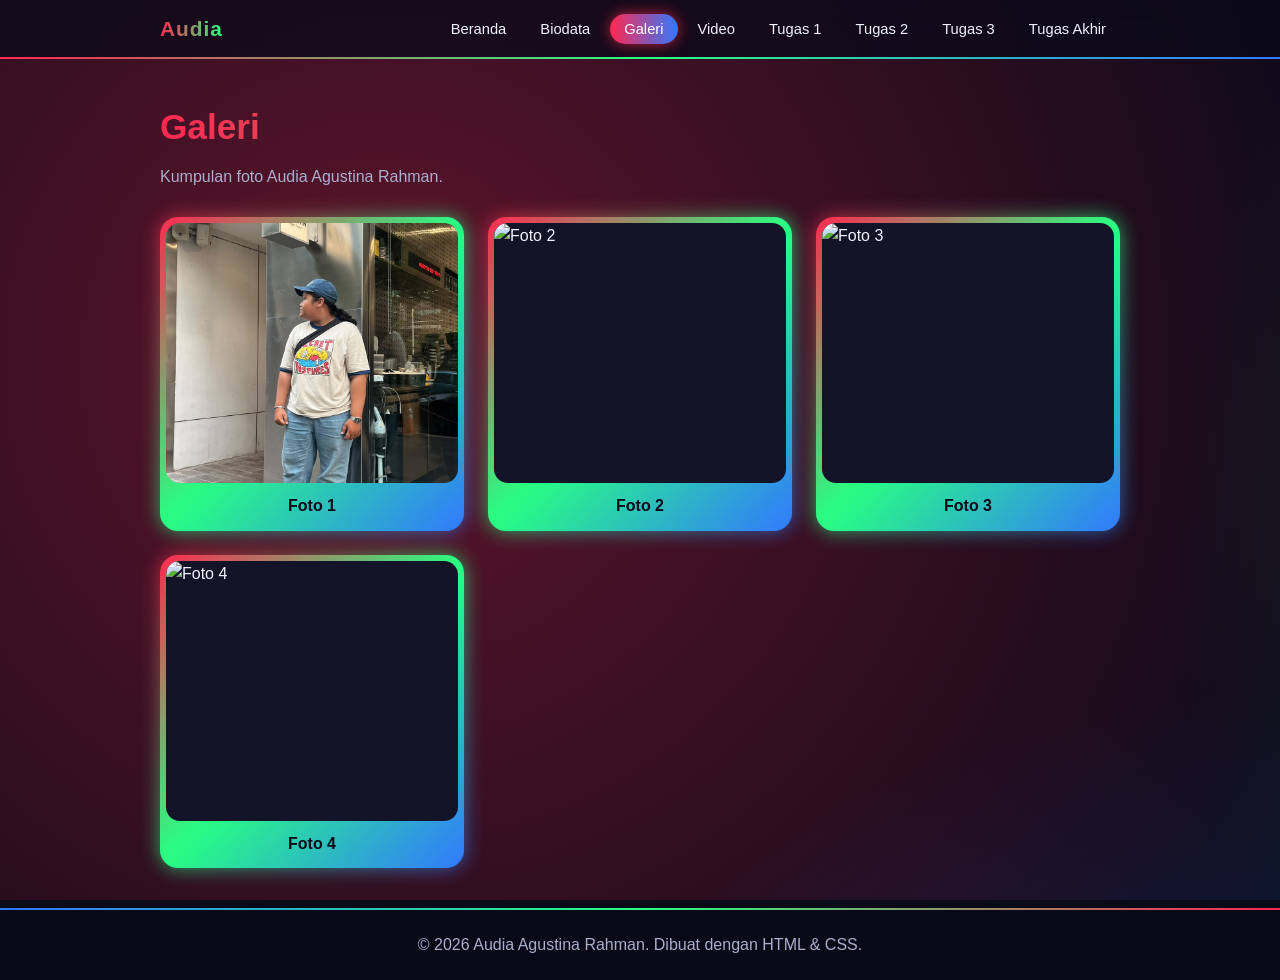
==== galeri.html @ c8ceb2f7 "Update galeri.html" ====
<!DOCTYPE html>
<html lang="id">
<head>
<meta charset="UTF-8">
<meta name="viewport" content="width=device-width, initial-scale=1">
<title>Galeri | Audia Agustina Rahman</title>
<style>
:root{--bg:rgb(10,10,25);--text:rgb(240,242,255);--muted:rgb(170,175,205);color-scheme:dark}
*{box-sizing:border-box;margin:0;padding:0}
body{font-family:"Segoe UI",Arial,sans-serif;color:var(--text);line-height:1.6;background:var(--bg);min-height:100vh}
body::before{content:"";position:fixed;inset:0;z-index:-1;
background:radial-gradient(circle at 15% 20%,rgba(255,40,80,.35),transparent 40%),
radial-gradient(circle at 85% 30%,rgba(40,255,130,.30),transparent 40%),
radial-gradient(circle at 50% 90%,rgba(50,120,255,.38),transparent 45%);
background-size:200% 200%;animation:geser 14s ease-in-out infinite alternate}
@keyframes geser{to{background-position:100% 100%}}
.logo,h1{background:linear-gradient(90deg,rgb(255,40,80),rgb(40,255,130),rgb(50,120,255),rgb(255,40,80));
background-size:300% 100%;-webkit-background-clip:text;background-clip:text;-webkit-text-fill-color:transparent;color:transparent;animation:pelangi 6s linear infinite}
@keyframes pelangi{to{background-position:300% 0}}
header{background:rgba(10,10,25,.75);backdrop-filter:blur(12px);-webkit-backdrop-filter:blur(12px);position:sticky;top:0;z-index:10;
border-bottom:2px solid transparent;border-image:linear-gradient(90deg,rgb(255,40,80),rgb(40,255,130),rgb(50,120,255)) 1}
nav{max-width:1000px;margin:auto;display:flex;flex-wrap:wrap;align-items:center;justify-content:space-between;padding:12px 20px}
.logo{font-weight:800;font-size:1.3rem;letter-spacing:1px}
nav ul{list-style:none;display:flex;flex-wrap:wrap;gap:6px}
nav a{color:var(--text);text-decoration:none;padding:7px 14px;border-radius:999px;font-size:.92rem;transition:all .25s}
nav a:hover{background:rgba(255,255,255,.12);box-shadow:0 0 12px rgba(50,120,255,.8);transform:translateY(-2px)}
nav a.active{background:linear-gradient(90deg,rgb(255,40,80),rgb(50,120,255));color:#fff;box-shadow:0 0 14px rgba(255,40,80,.7)}
main{max-width:1000px;margin:auto;padding:40px 20px;min-height:70vh}
h1{font-size:2.2rem;margin-bottom:8px;font-weight:800}
.sub{color:var(--muted);margin-bottom:28px}
.grid{display:grid;grid-template-columns:repeat(auto-fit,minmax(260px,1fr));gap:24px}
figure{position:relative;isolation:isolate;border-radius:18px;padding:6px;
background:linear-gradient(135deg,rgb(255,40,80),rgb(40,255,130),rgb(50,120,255));transition:all .3s}
figure::before{content:"";position:absolute;inset:0;z-index:-1;border-radius:18px;
background:inherit;filter:blur(10px);opacity:.7}
figure:hover{transform:translateY(-6px) scale(1.03)}
figure img{display:block;width:100%;height:260px;object-fit:cover;border-radius:14px;background:rgb(20,20,40)}
figcaption{padding:10px 8px 6px;text-align:center;font-weight:600;color:rgb(10,10,25)}
footer{text-align:center;padding:22px;color:var(--muted);background:rgba(10,10,25,.75);border-top:2px solid transparent;
border-image:linear-gradient(90deg,rgb(50,120,255),rgb(40,255,130),rgb(255,40,80)) 1}
@media(max-width:600px){nav,nav ul{justify-content:center}figure img{height:220px}}
</style>
</head>
<body>

<header><nav>
<div class="logo">Audia</div>
<ul>
<li><a href="index.html">Beranda</a></li>
<li><a href="biodata.html">Biodata</a></li>
<li><a href="galeri.html" class="active">Galeri</a></li>
<li><a href="video.html">Video</a></li>
<li><a href="tugas1.html">Tugas 1</a></li>
<li><a href="tugas2.html">Tugas 2</a></li>
<li><a href="tugas3.html">Tugas 3</a></li>
<li><a href="tugas-akhir.html">Tugas Akhir</a></li>
</ul>
</nav></header>

<main>
<h1>Galeri</h1>
<p class="sub">Kumpulan foto Audia Agustina Rahman.</p>

<div class="grid">
<figure>
<img src="FOTO 1.jpeg" alt="Foto 1">
<figcaption>Foto 1</figcaption>
</figure>
<figure>
<img src="foto/foto2.jpg" alt="Foto 2">
<figcaption>Foto 2</figcaption>
</figure>
<figure>
<img src="foto/foto3.jpg" alt="Foto 3">
<figcaption>Foto 3</figcaption>
</figure>
<figure>
<img src="foto/foto4.jpg" alt="Foto 4">
<figcaption>Foto 4</figcaption>
</figure>
</div>
</main>

<footer>© 2026 Audia Agustina Rahman. Dibuat dengan HTML &amp; CSS.</footer>
</body>
</html>
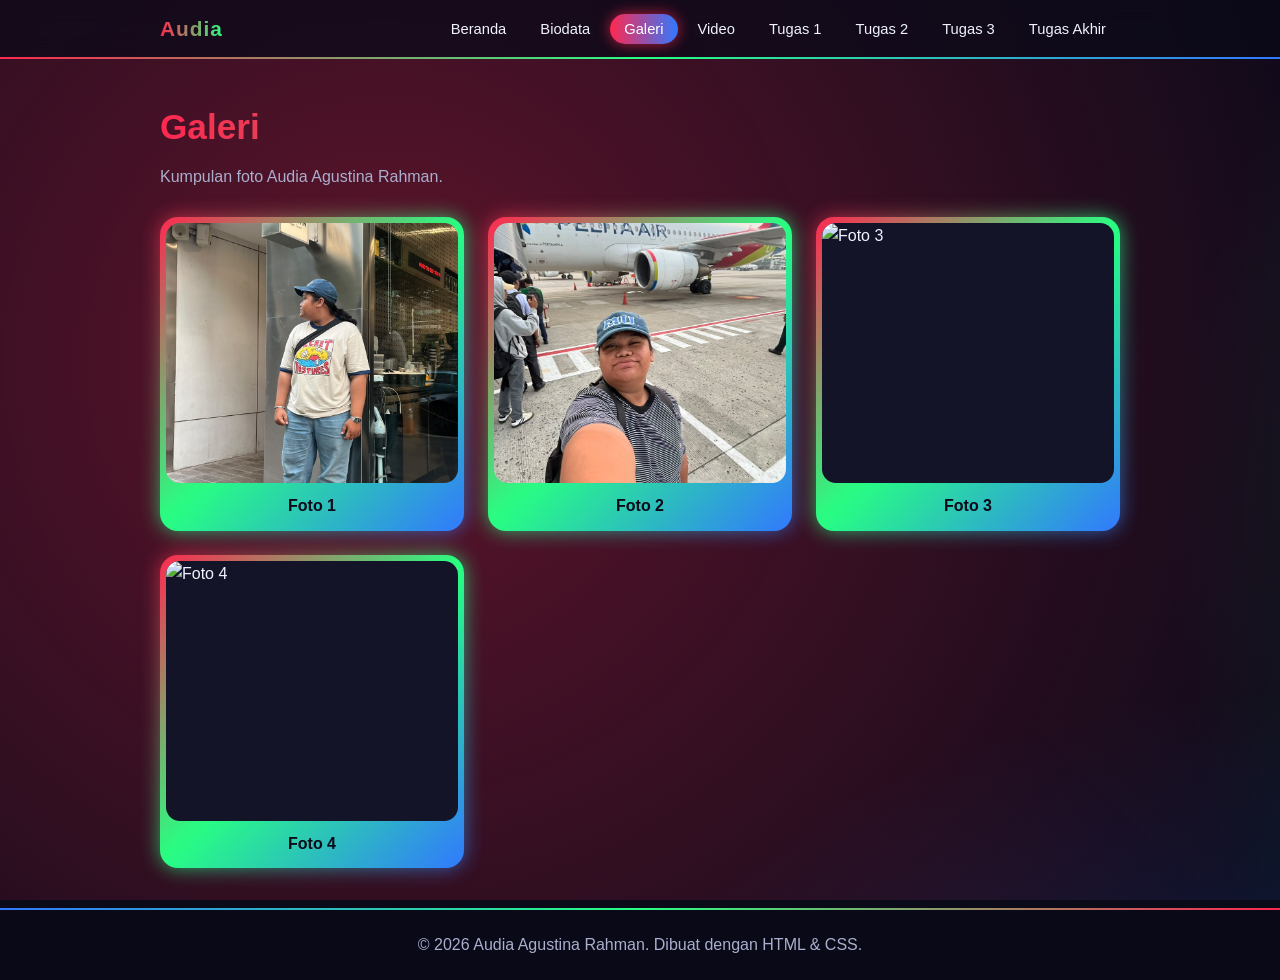
==== commit 6f34e383: "Update galeri.html" ====
--- a/galeri.html
+++ b/galeri.html
@@ -67,15 +67,15 @@
 <figcaption>Foto 1</figcaption>
 </figure>
 <figure>
-<img src="foto/foto2.jpg" alt="Foto 2">
+<img src="FOTO 1101010010.jpeg" alt="Foto 2">
 <figcaption>Foto 2</figcaption>
 </figure>
 <figure>
-<img src="foto/foto3.jpg" alt="Foto 3">
+<img src="foto 3.jpeg" alt="Foto 3">
 <figcaption>Foto 3</figcaption>
 </figure>
 <figure>
-<img src="foto/foto4.jpg" alt="Foto 4">
+<img src="foto 9.jpeg" alt="Foto 4">
 <figcaption>Foto 4</figcaption>
 </figure>
 </div>
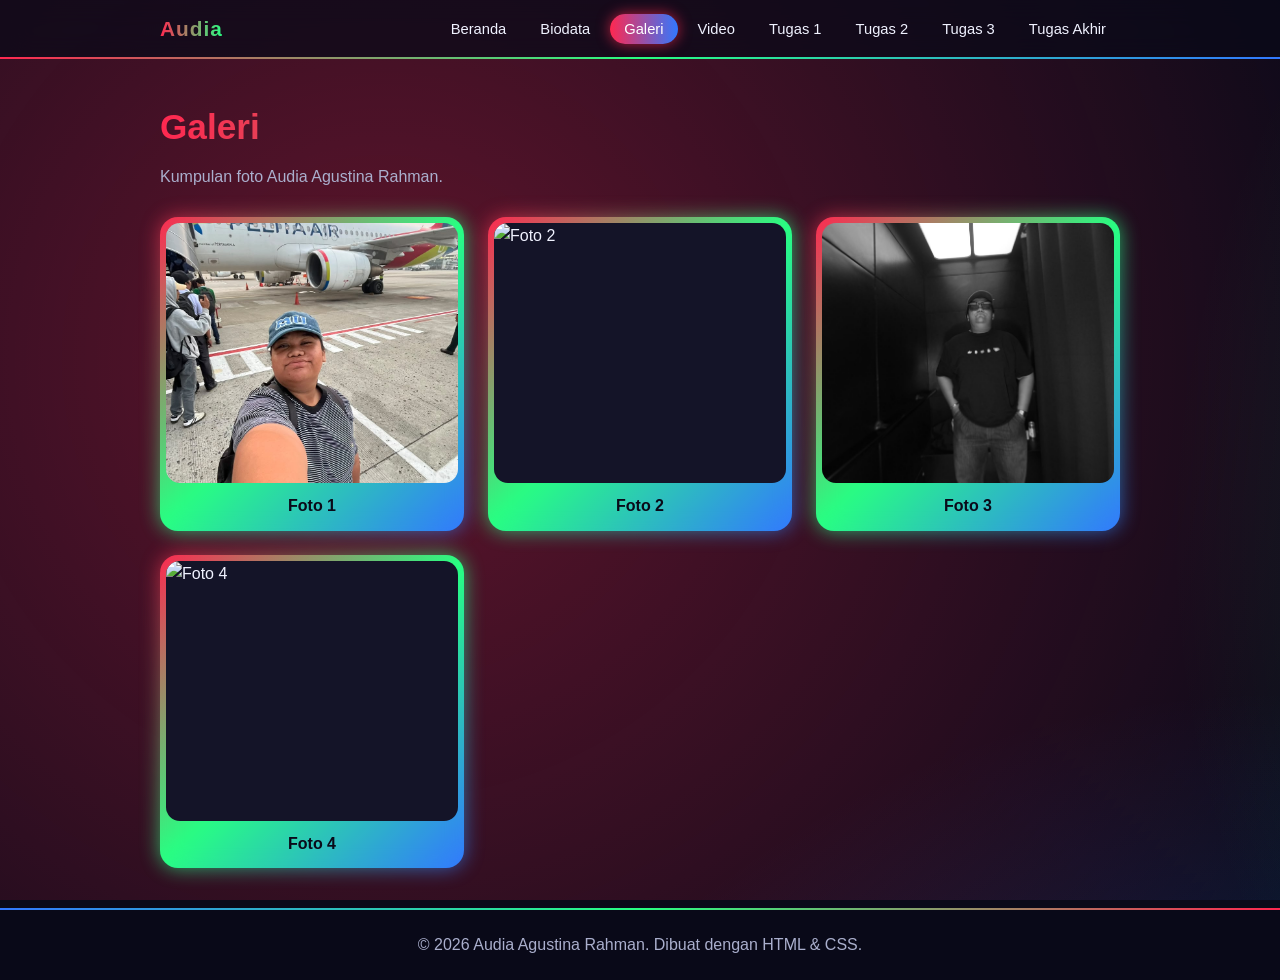
==== commit 8986d954: "Update galeri.html" ====
--- a/galeri.html
+++ b/galeri.html
@@ -63,19 +63,19 @@
 
 <div class="grid">
 <figure>
-<img src="FOTO 1.jpeg" alt="Foto 1">
+<img src="foto12" alt="Liburan di Bali">
 <figcaption>Foto 1</figcaption>
 </figure>
 <figure>
-<img src="FOTO 1101010010.jpeg" alt="Foto 2">
+<img src="Foto12" alt="Foto 2">
 <figcaption>Foto 2</figcaption>
 </figure>
 <figure>
-<img src="foto 3.jpeg" alt="Foto 3">
+<img src="foto32" alt="Foto 3">
 <figcaption>Foto 3</figcaption>
 </figure>
 <figure>
-<img src="foto 9.jpeg" alt="Foto 4">
+<img src="foto 999.jpeg" alt="Foto 4">
 <figcaption>Foto 4</figcaption>
 </figure>
 </div>
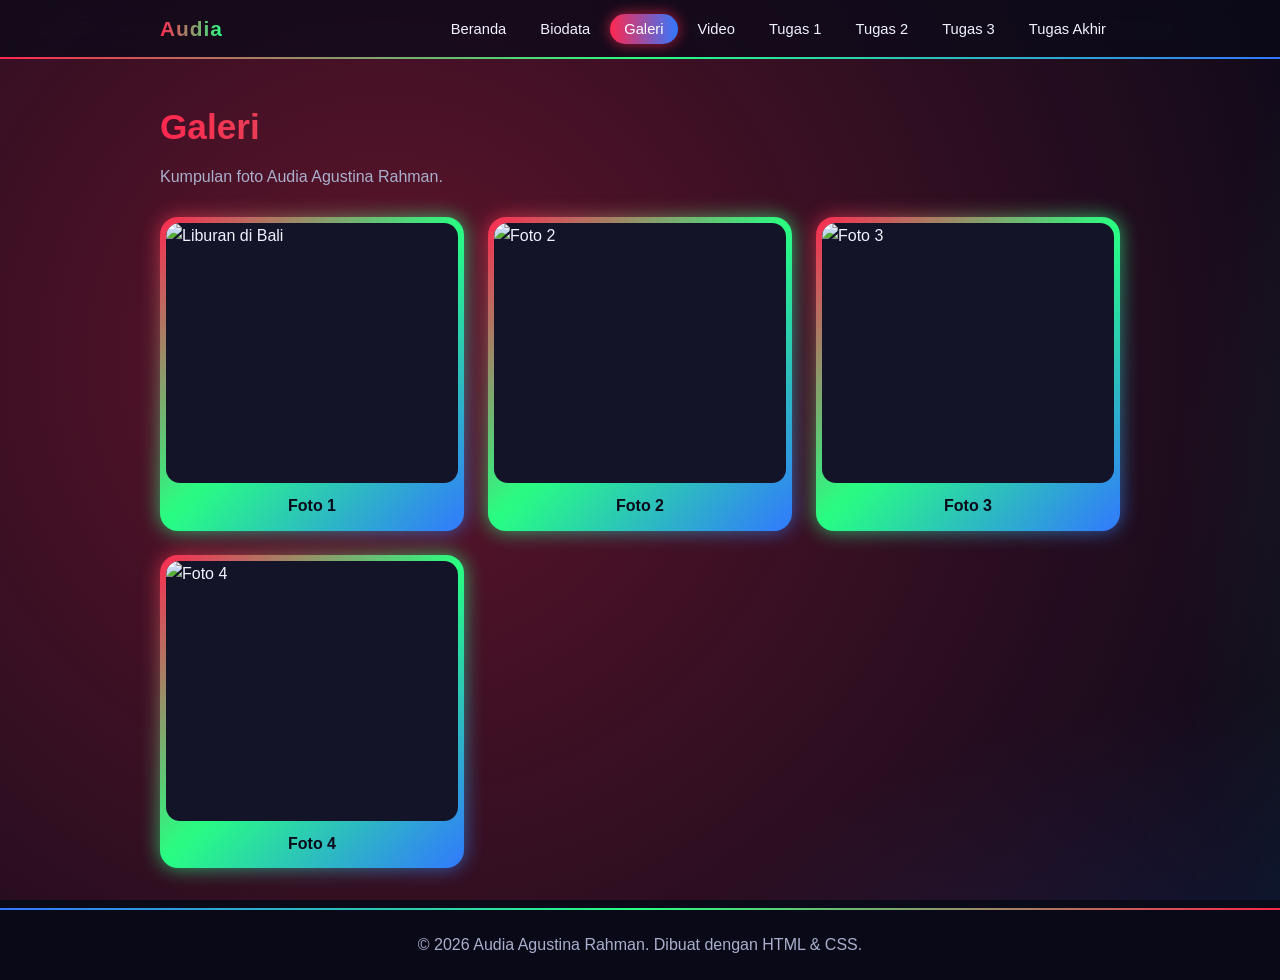
==== commit 9838f33f: "Update galeri.html" ====
--- a/galeri.html
+++ b/galeri.html
@@ -63,15 +63,15 @@
 
 <div class="grid">
 <figure>
-<img src="foto12" alt="Liburan di Bali">
+<img src="foto 12" alt="Liburan di Bali">
 <figcaption>Foto 1</figcaption>
 </figure>
 <figure>
-<img src="Foto12" alt="Foto 2">
+<img src="Foto 12" alt="Foto 2">
 <figcaption>Foto 2</figcaption>
 </figure>
 <figure>
-<img src="foto32" alt="Foto 3">
+<img src="foto 32" alt="Foto 3">
 <figcaption>Foto 3</figcaption>
 </figure>
 <figure>
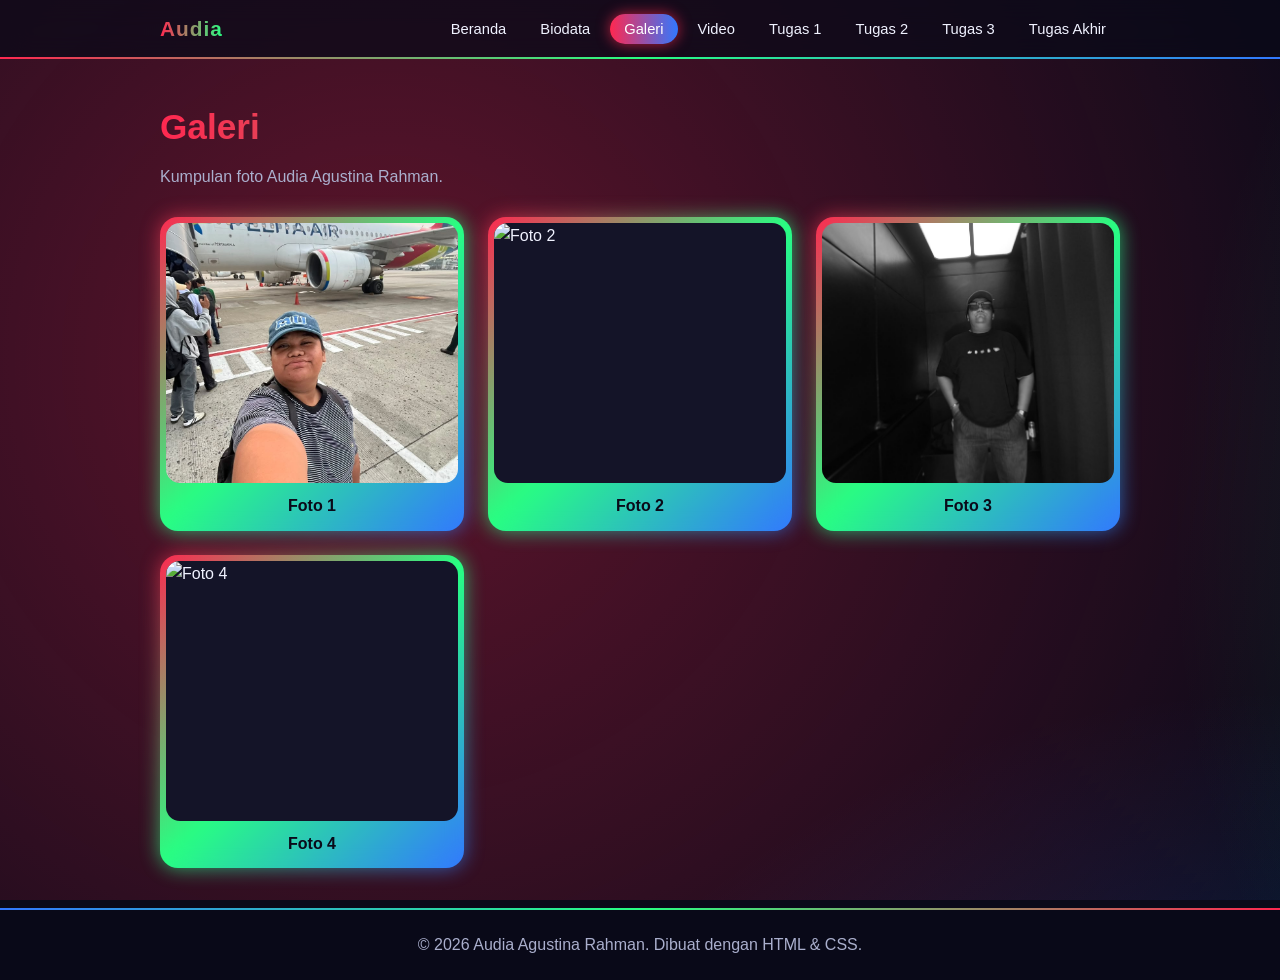
==== commit da3086b0: "Update galeri.html" ====
--- a/galeri.html
+++ b/galeri.html
@@ -63,19 +63,19 @@
 
 <div class="grid">
 <figure>
-<img src="foto 12" alt="Liburan di Bali">
+<img src="foto12" alt="Liburan di Bali">
 <figcaption>Foto 1</figcaption>
 </figure>
 <figure>
-<img src="Foto 12" alt="Foto 2">
+<img src="Foto12" alt="Foto 2">
 <figcaption>Foto 2</figcaption>
 </figure>
 <figure>
-<img src="foto 32" alt="Foto 3">
+<img src="foto32" alt="Foto 3">
 <figcaption>Foto 3</figcaption>
 </figure>
 <figure>
-<img src="foto 999.jpeg" alt="Foto 4">
+<img src="foto92.jpeg" alt="Foto 4">
 <figcaption>Foto 4</figcaption>
 </figure>
 </div>
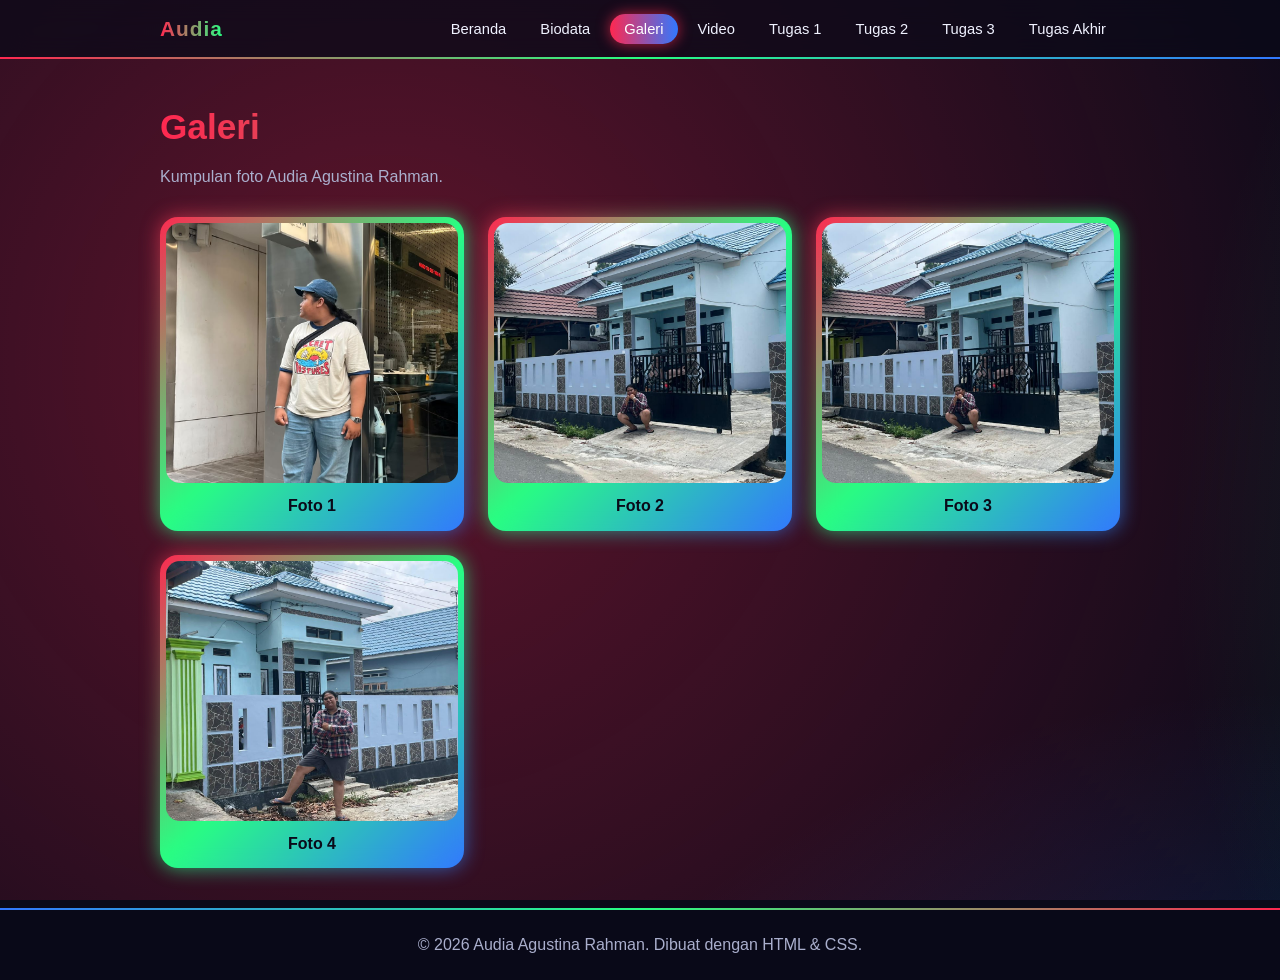
==== commit 3d97f300: "Update galeri.html" ====
--- a/galeri.html
+++ b/galeri.html
@@ -60,22 +60,21 @@
 <main>
 <h1>Galeri</h1>
 <p class="sub">Kumpulan foto Audia Agustina Rahman.</p>
-
 <div class="grid">
 <figure>
-<img src="foto12" alt="Liburan di Bali">
+<img src="profil.jpeg" alt="PROFIL DIRI">
 <figcaption>Foto 1</figcaption>
 </figure>
 <figure>
-<img src="Foto12" alt="Foto 2">
+<img src="foto samping kanan.jpeg" alt="foto kanan rumah">
 <figcaption>Foto 2</figcaption>
 </figure>
 <figure>
-<img src="foto32" alt="Foto 3">
+<img src="foto tengah.jpeg" alt="Foto tengah">
 <figcaption>Foto 3</figcaption>
 </figure>
 <figure>
-<img src="foto92.jpeg" alt="Foto 4">
+<img src="samping kirii.jpeg" alt="foto kiri rumah">
 <figcaption>Foto 4</figcaption>
 </figure>
 </div>
